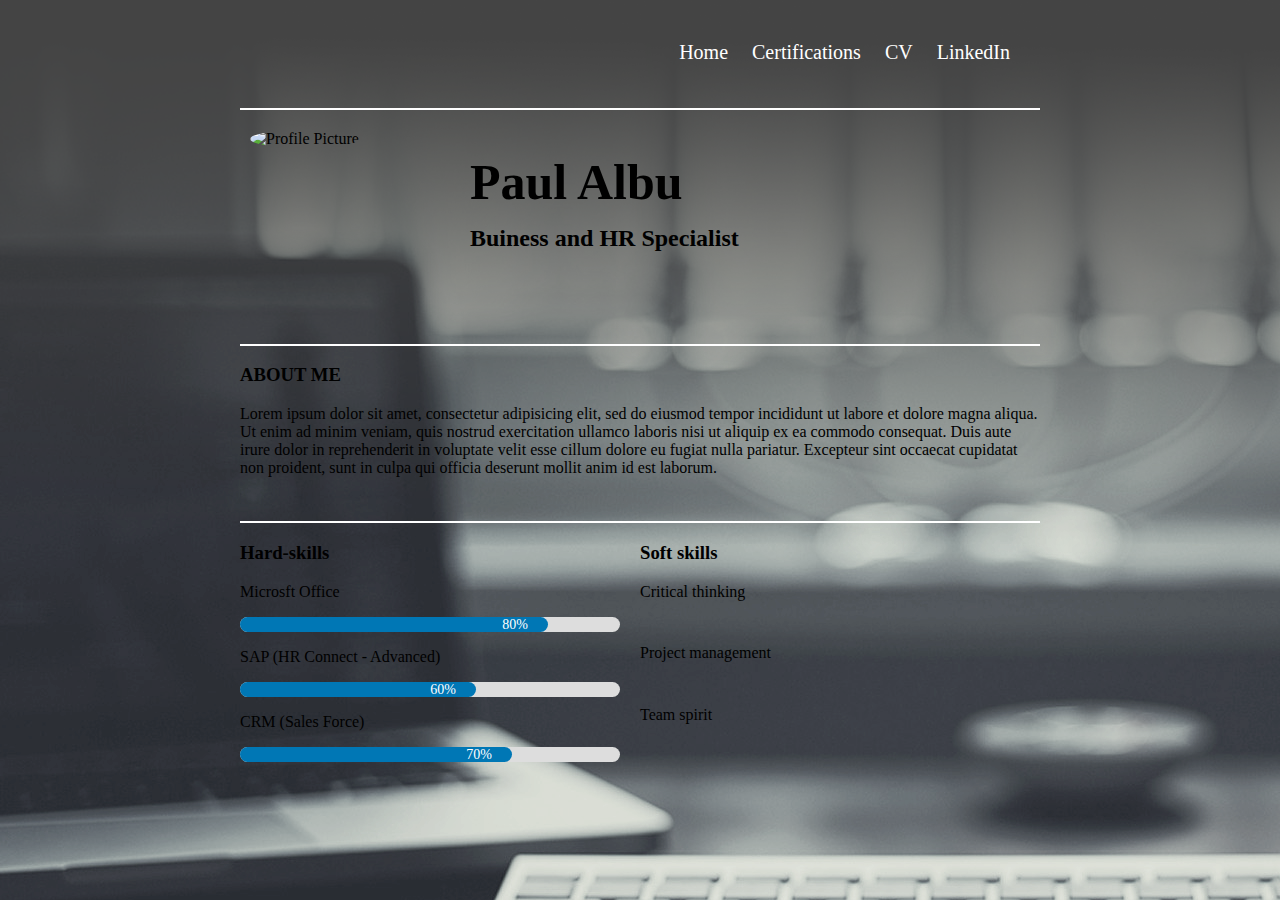
==== index.html @ 43adfd3b "Index" ====
<!DOCTYPE html>

<html>

<head>
  <title>C.V. Paul Albu</title>
  <link rel="stylesheet" type="text/css" href="style.css">
  <link rel="stylesheet" href="https://use.fontawesome.com/releases/v5.0.13/css/all.css" integrity="sha384-DNOHZ68U8hZfKXOrtjWvjxusGo9WQnrNx2sqG0tfsghAvtVlRW3tvkXWZh58N9jp" crossorigin="anonymous">
</head>

<body>

  <!-- Header section -->
  <header>
    <ul>
      <li class="header">Home</li>
      <li class="header">Certifications</li>
      <li class="header">CV</li>
      <li class="header">LinkedIn</li>
    </ul>
  </header>

<!-- Banner section NEED TO EDIT href to send me to right pages-->
  <div class="image-background">
    <img class="image"src="/Users/paulioanalbu/Documents/Code - Atom/First Web Page/Paul.Albu.jpg" alt="Profile Picture">
  </div>

  <main>
    <h1>Paul Albu</h1>
    <h2>Buiness and HR Specialist</h2>
    <ul>
      <li class="main"> <a href="#"> <i class="fab fa-linkedin"> </i> </a> </li>
      <li class="main"> <a href="#"><i class="fab fa-twitter-square"> </i> </a> </li>
    </ul>
  </main>

  <!--Right side icon bar with icons  NEED TO EDIT href to send me to right pages-->
  <div class="icon-bar">
    <ul class="icon-bar-ul">
      <li> <a href="#"> <i class="fas fa-home"> </i> </a> </li> <!--Home-->
      <li> <a href="#"> <i class="fas fa-folder-open"> </i> </a> </li> <!--Certifications-->
      <li> <a href="#"> <i class="fas fa-address-card"></i> </a> </li> <!--CV-->
      <li> <a href="#"> <i class="fas fa-envelope"> </i> </a> </li> <!--Mail-->
    </ul>
  </div>

  <!-- About me section -->
  <div class="about-me">
    <h3> ABOUT ME</h3>
    <p>Lorem ipsum dolor sit amet, consectetur adipisicing elit, sed do eiusmod tempor incididunt ut labore et dolore magna aliqua. Ut enim ad minim veniam, quis nostrud exercitation ullamco laboris nisi ut aliquip ex ea commodo consequat. Duis aute irure dolor in reprehenderit in voluptate velit esse cillum dolore eu fugiat nulla pariatur. Excepteur sint occaecat cupidatat non proident, sunt in culpa qui officia deserunt mollit anim id est laborum. </p>
  </div>


  <!-- Skills section -->
  <div class="skills">
    <div class="hard">
      <h3>Hard-skills</h3>
      <p>Microsft Office</p>
      <div class="container">
        <div class="skills-percentage microsoft-office">80%</div>
      </div>
      <p>SAP (HR Connect - Advanced)</p>
      <div class="container">
        <div class="skills-percentage sap">60%</div>
      </div>
      <p>CRM (Sales Force)</p>
      <div class="container">
        <div class="skills-percentage crm">70%</div>
      </div>
    </div>

    <div class="soft">
      <h3 class="soft">Soft skills</h3>
      <p>Critical thinking</p>
      <ul>
        <li><i class="fas fa-circle"></i></li>
        <li><i class="fas fa-circle"></i></li>
        <li><i class="fas fa-circle"></i></li>
        <li><i class="fas fa-circle"></i></li>
        <li><i class="fas fa-circle"></i></li>
        <li><i class="fas fa-circle"></i></li>
        <li><i class="fas fa-circle"></i></li>
        <li><i class="far fa-circle"></i></li>
        <li><i class="far fa-circle"></i></li>
      </ul>
      <p>Project management</p>
      <ul>
        <li><i class="fas fa-circle"></i></li>
        <li><i class="fas fa-circle"></i></li>
        <li><i class="fas fa-circle"></i></li>
        <li><i class="fas fa-circle"></i></li>
        <li><i class="fas fa-circle"></i></li>
        <li><i class="fas fa-circle"></i></li>
        <li><i class="fas fa-circle"></i></li>
        <li><i class="far fa-circle"></i></li>
        <li><i class="far fa-circle"></i></li>
      </ul>
      <p>Team spirit</p>
      <ul>
        <li><i class="fas fa-circle"></i></li>
        <li><i class="fas fa-circle"></i></li>
        <li><i class="fas fa-circle"></i></li>
        <li><i class="fas fa-circle"></i></li>
        <li><i class="fas fa-circle"></i></li>
        <li><i class="fas fa-circle"></i></li>
        <li><i class="fas fa-circle"></i></li>
        <li><i class="fas fa-circle"></i></li>
        <li><i class="far fa-circle"></i></li>
      </ul>
  </div>

<!--Work experience section
  <div class="work-experience">
    <h3>WORK EXPERIENCE</h3>
    <h4>March 2017 etc</h4>
    <p>Lorem ipsum dolor sit amet, consectetur adipisicing elit, sed do eiusmod tempor incididunt ut labore et dolore magna aliqua. Ut enim ad minim veniam, quis nostrud exercitation ullamco laboris nisi ut aliquip ex ea commodo consequat. Duis aute irure dolor in reprehenderit in voluptate velit esse cillum dolore eu fugiat nulla pariatur. Excepteur sint occaecat cupidatat non proident, sunt in culpa qui officia deserunt mollit anim id est laborum.</p>
  </div>
-->

</body>

</html>
---- style.css ----
body {
    display: table-cell;
    vertical-align: middle;
    margin: auto;
}

body {
  width: 800px;
  height: 770px;/*Check 1: if the width must be specified*/
  display: grid;
  grid-template-columns: 200px 10fr 1fr;
  grid-template-rows: 50px 250px 200 270px;
  padding-top: 25px;
  background-image: url(Website-Background.png);
  background-repeat: no-repeat;
}

header {
  grid-row: 1 / 2;
  grid-column: 1 / 4;
  display: inline-flex;
  justify-content: flex-end;
  padding-right: 20px;
}

.header {
  display: inline;
}

header li {
margin: 10px;
font-size: 20px;
color: white;
transition: all .2s ease-in-out;
}

header li:hover {
  color: black;
  background-color: white;
  font-weight: bold;
  margin: -7px;
  padding: 7px;
  transform: scale(1.1);
  font-size: 20px;
  cursor:pointer;
}


main {
  grid-row: 2 / 3;
  grid-column: 2 / 3;
  border-top: solid 2px white;
  border-bottom: solid 2px white;
  margin-left: 20px;
  padding: 10px;
}

.main {
  display: inline-block;
}

.main a {
  display: inline-block;
  margin: 0;
  padding: 0px;
  margin-right: 10px;
  list-style: none;
  color: #0077B5;
  text-decoration: none;
  font-size: 30px;
}

main ul {
  margin-left: -40px;
}

.image-background {
  width: 220px;
  border-top: solid 2px white;
  border-bottom: solid 2px white;
}

  main h1{
    font-size: 50px;
  }

  main h2 {
    margin-top: -20px;
  }

.image {
  grid-row: 2 / 3;
  grid-column: 2 / 3;
  height: inherit;
  width: 200px;
  border-radius: 50%;
  margin-top: 20px;
  margin-left: 10px;
}

.icon-bar {
  grid-row: 2 / 3;
  grid-column: 3 / 4;
  border-top: solid 2px white;
  border-bottom: solid 2px white;
}

.icon-bar-ul li {
  display: inline-block;
  margin: 10px;
  padding-right: 20px;
}

.icon-bar-ul a{
  list-style: none;
  color: white;
  text-decoration: none;
  font-size: 30px
}

.about-me {
  grid-row: 3 / 4;
  grid-column: 1 / 4;
  border-bottom: 2px solid white;
}


.skills {
  grid-row: 4 / 5;
  display: grid;
  width: inherit;
  grid-template-columns: 1fr 1fr;


}

.hard {
  grid-column: 1 / 2;
}

.soft {
  grid-column: 2 / 3;
}

/* Start: Skill bars */


.container {
    padding-right: 20px;
    width: 90%; /* Full width */
    background-color: #ddd; /* Grey background */
    border-radius: 10px;
    height: 15px;
}

.skills-percentage {
    text-align: right; /* Right-align text */
    padding-right: 20px; /* Add some right padding */
    line-height: inherit;; /* Set the line-height to center the text inside the skill bar, and to expand the height of the container */
    color: white; /* White text color */
    height: inherit;
    font-size: 14px;
}

.microsoft-office {
  width: 80%;
  background-color: #0077B5;
  border-radius: inherit;
}

.crm {
  width: 70%;
  background-color: #0077B5;
  border-radius: inherit;
}

.sap {
  width: 60%;
  background-color: #0077B5;
  border-radius: inherit;
}

.soft li {
      display: inline-block;
      margin: 0;
      padding: 0px;
      margin-right: 10px;
      list-style: none;
      color: #0077B5;
      text-decoration: none;
      font-size: 20px;
      padding-left: 7px;
    }

.soft ul {
      margin-top: -6.5px;
      margin-left: -40px;
    }
/* End: Skill bars */


/* Work experiece section
.work-experience {
  grid-row: 5 / 6;
  grid-column: 1 / 4;
}
*/
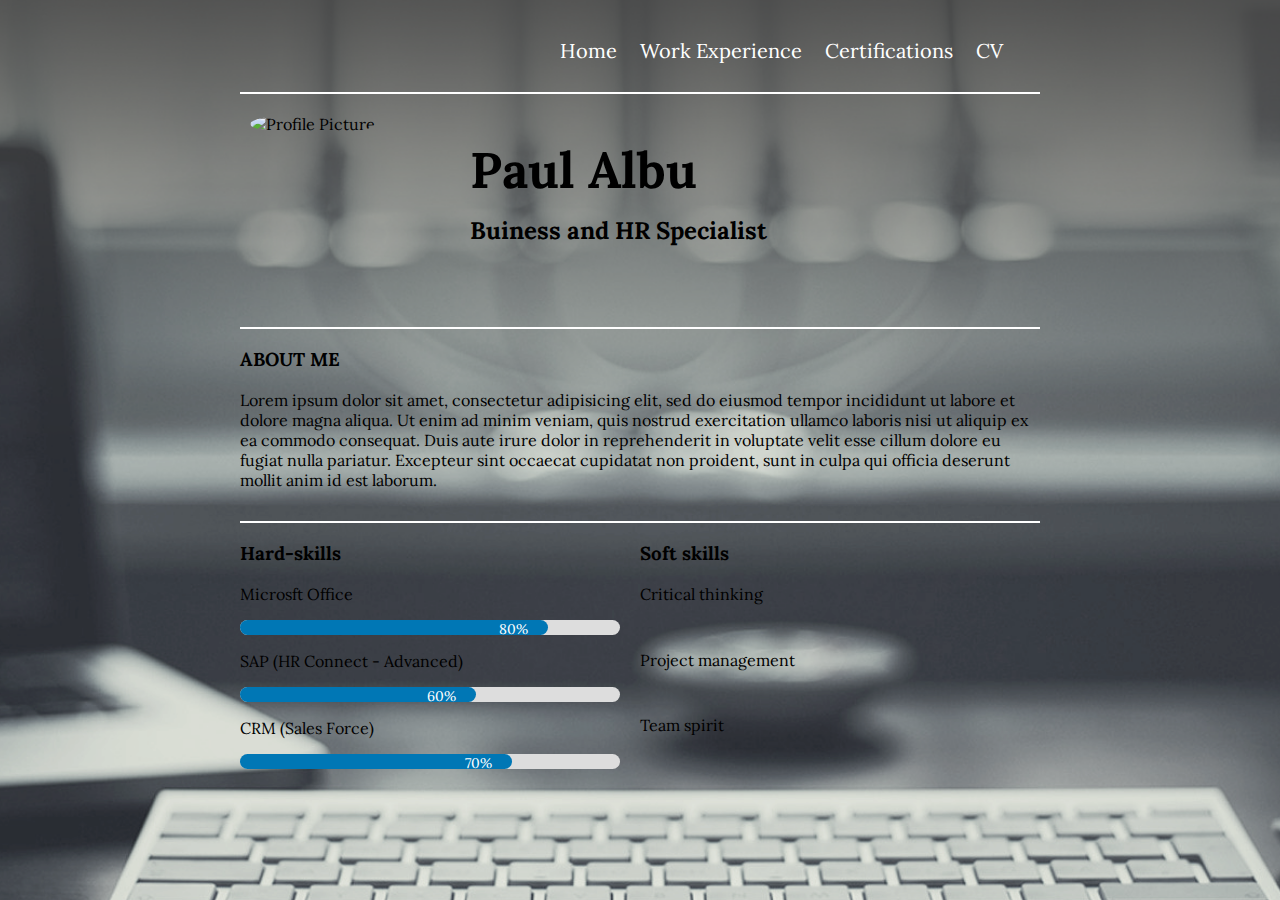
==== commit 504f1443: "Upload" ====
--- a/index.html
+++ b/index.html
@@ -1,11 +1,11 @@
 <!DOCTYPE html>
 
-<html>
-
 <head>
+  <meta charset="utf-8">
   <title>C.V. Paul Albu</title>
   <link rel="stylesheet" type="text/css" href="style.css">
   <link rel="stylesheet" href="https://use.fontawesome.com/releases/v5.0.13/css/all.css" integrity="sha384-DNOHZ68U8hZfKXOrtjWvjxusGo9WQnrNx2sqG0tfsghAvtVlRW3tvkXWZh58N9jp" crossorigin="anonymous">
+  <link href="https://fonts.googleapis.com/css?family=Lora" rel="stylesheet">
 </head>
 
 <body>
@@ -13,10 +13,10 @@
   <!-- Header section -->
   <header>
     <ul>
-      <li class="header">Home</li>
-      <li class="header">Certifications</li>
-      <li class="header">CV</li>
-      <li class="header">LinkedIn</li>
+      <li><a href="./index.html">Home</a></li>
+      <li><a href="./timeline.html">Work Experience</a></li>
+      <li><a href="./certifications.html"> Certifications</a></li>
+      <li><a href="CV-Paul-Albu.pdf" target="_blank" download>CV</a></li>
     </ul>
   </header>
 
@@ -29,18 +29,18 @@
     <h1>Paul Albu</h1>
     <h2>Buiness and HR Specialist</h2>
     <ul>
-      <li class="main"> <a href="#"> <i class="fab fa-linkedin"> </i> </a> </li>
-      <li class="main"> <a href="#"><i class="fab fa-twitter-square"> </i> </a> </li>
+      <li class="main"> <a href="https://www.linkedin.com/in/paulalbu/" target="_blank"> <i class="fab fa-linkedin"> </i> </a> </li>
+      <li class="main"> <a href="https://twitter.com/Paul__Albu" target="_blank"><i class="fab fa-twitter-square"> </i> </a> </li>
     </ul>
   </main>
 
   <!--Right side icon bar with icons  NEED TO EDIT href to send me to right pages-->
   <div class="icon-bar">
     <ul class="icon-bar-ul">
-      <li> <a href="#"> <i class="fas fa-home"> </i> </a> </li> <!--Home-->
-      <li> <a href="#"> <i class="fas fa-folder-open"> </i> </a> </li> <!--Certifications-->
-      <li> <a href="#"> <i class="fas fa-address-card"></i> </a> </li> <!--CV-->
-      <li> <a href="#"> <i class="fas fa-envelope"> </i> </a> </li> <!--Mail-->
+      <li> <a href="./index.html"> <i class="fas fa-home"> </i> </a> </li> <!--Home-->
+      <li> <a href="./timeline.html"> <i class="fas fa-briefcase"> </i> </a> </li> <!--Work Experience-->
+      <li> <a href="./certifications.html"> <i class="fas fa-address-card"></i> </a> </li> <!--Certifications-->
+      <li> <a href="mailto:paul.i.albu@gmail.com" target="_blank"> <i class="fas fa-envelope"> </i> </a> </li> <!--Mail-->
     </ul>
   </div>
 
--- a/style.css
+++ b/style.css
@@ -1,3 +1,4 @@
+
 body {
     display: table-cell;
     vertical-align: middle;
@@ -11,8 +12,10 @@
   grid-template-columns: 200px 10fr 1fr;
   grid-template-rows: 50px 250px 200 270px;
   padding-top: 25px;
-  background-image: url(Website-Background.png);
-  background-repeat: no-repeat;
+  background: url(Website-Background.png) no-repeat center center fixed;
+  background-size: contain;
+  background-size: 162%;
+  font-family: 'Lora', serif;
 }
 
 header {
@@ -23,24 +26,23 @@
   padding-right: 20px;
 }
 
-.header {
-  display: inline;
-}
-
 header li {
+display: inline-block;
 margin: 10px;
 font-size: 20px;
 color: white;
 transition: all .2s ease-in-out;
+padding: 7px;
+margin-bottom: -10px;
+margin-top: -10px;
+margin-left: -5px;
 }
 
 header li:hover {
+
   color: black;
   background-color: white;
-  font-weight: bold;
-  margin: -7px;
   padding: 7px;
-  transform: scale(1.1);
   font-size: 20px;
   cursor:pointer;
 }
@@ -196,6 +198,11 @@
       margin-top: -6.5px;
       margin-left: -40px;
     }
+
+    header a {
+      text-decoration: none;
+      color: inherit;
+    }
 /* End: Skill bars */
 
 
